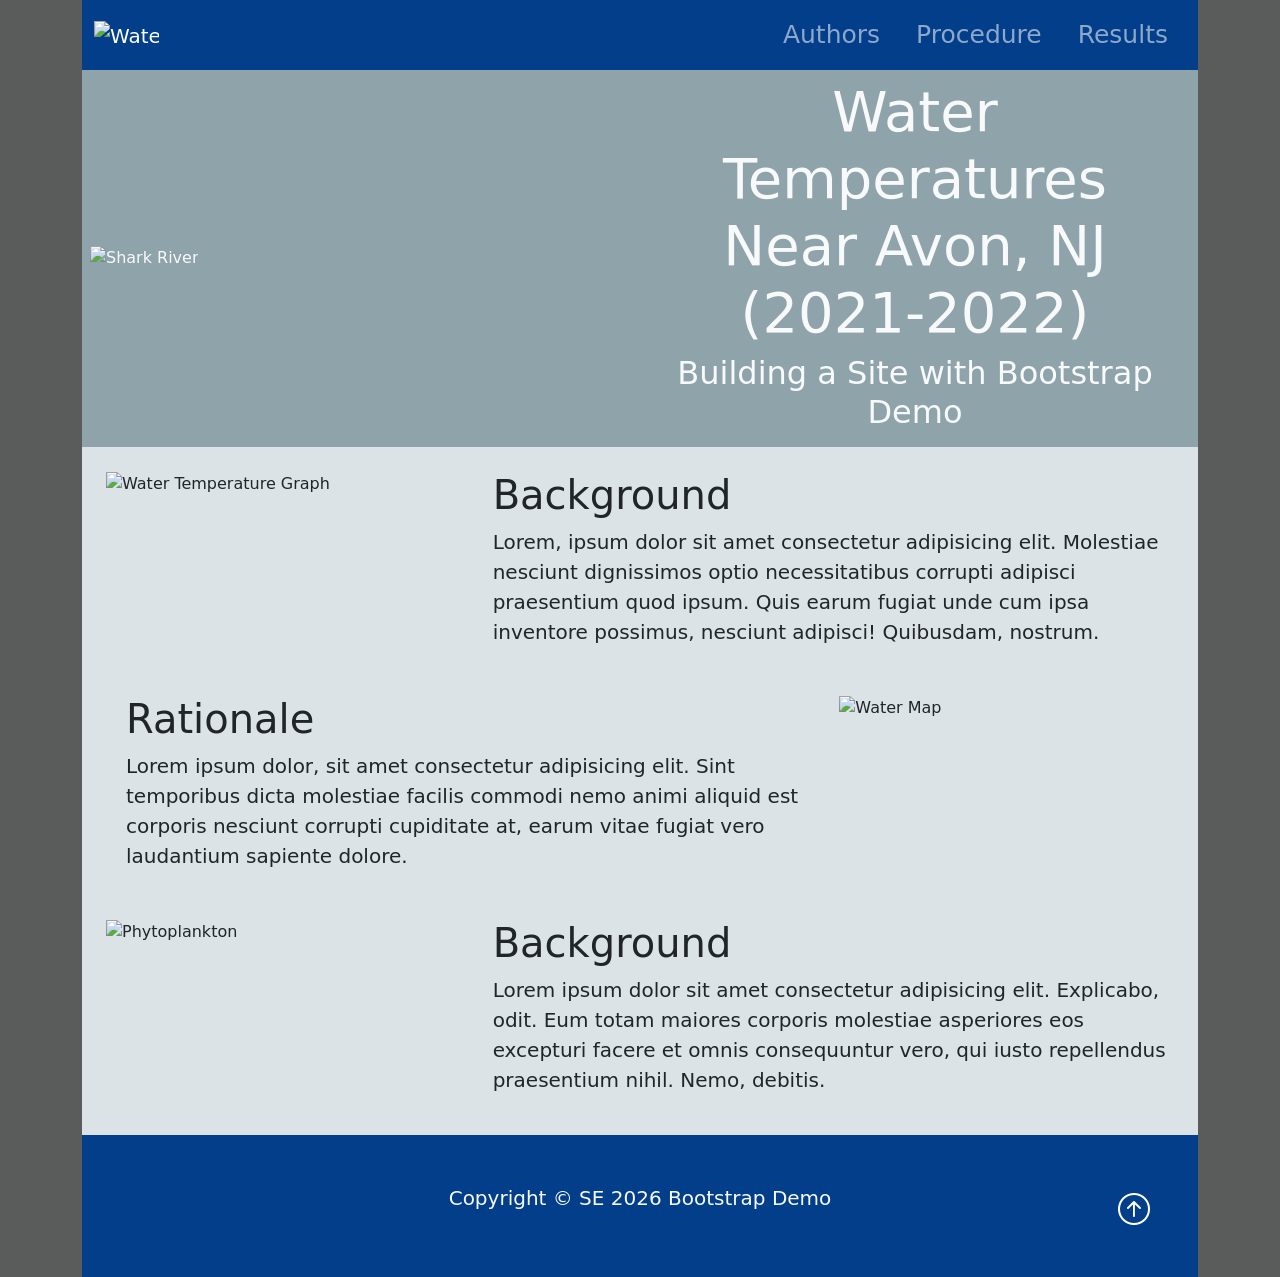
==== index.html @ d0b2c8de "Initial commit - copied index.html, authors.html, procedure.html, and styles.css from template" ====
<!DOCTYPE html>
<html lang="en">

<head>
    <meta charset="UTF-8">
    <meta name="viewport" content="width=device-width, initial-scale=1.0">
    <title>Activity 2.1.5 Class Demo</title>

    <link href="https://cdn.jsdelivr.net/npm/bootstrap@5.3.8/dist/css/bootstrap.min.css" rel="stylesheet"
        integrity="sha384-sRIl4kxILFvY47J16cr9ZwB07vP4J8+LH7qKQnuqkuIAvNWLzeN8tE5YBujZqJLB" crossorigin="anonymous">
    <link rel="stylesheet" href="https://cdn.jsdelivr.net/npm/bootstrap-icons@1.13.1/font/bootstrap-icons.min.css">
    <link rel="stylesheet" href="styles.css">

    <script src="https://cdn.jsdelivr.net/npm/bootstrap@5.3.8/dist/js/bootstrap.bundle.min.js"
        integrity="sha384-FKyoEForCGlyvwx9Hj09JcYn3nv7wiPVlz7YYwJrWVcXK/BmnVDxM+D2scQbITxI"
        crossorigin="anonymous"></script>

</head>

<body class="body">
    <div class="container-lg min-vh-100">
        <header>
            <!-- Navbar -->
            <nav class="navbar navbar-expand-lg nav-background-color" data-bs-theme="dark">
                <div class="container">
                    <a href="#" class="navbar-brand"> <!-- Website Brand -->
                        <img src="img/droplet.png" alt="Water Logo" class="d-inline-block align-text-top w-50">
                    </a>
                    <!-- Hamburger Menu Button -->
                    <button class="navbar-toggler" type="button" data-bs-toggle="collapse" data-bs-target="#navmenu">
                        <span class="navbar-toggler-icon"></span>
                    </button>

                    <!-- Collapsible navbar menu with custom hover underline CSS animation -->
                    <div class="collapse navbar-collapse" id="navmenu"> <!-- Links to hamburger -->
                        <ul class="navbar-nav ms-auto">
                            <li class="nav-itm">
                                <a href="authors.html"
                                    class="nav-link hover-underline-animation nav-menu-item">Authors</a>
                            </li>
                            <li class="nav-itm">
                                <a href="procedure.html"
                                    class="nav-link hover-underline-animation nav-menu-item">Procedure</a>
                            </li>
                            <li class="nav-itm">
                                <a href="results.html"
                                    class="nav-link hover-underline-animation nav-menu-item">Results</a>
                            </li>
                        </ul>
                    </div>
                </div>
            </nav>
        </header>

        <!-- Showcase -->
        <section class="showcase text-light p-2 text-center">
            <div class="container">
                <div class="row">
                    <div class="col-sm-6 p-0 d-flex align-items-center">
                        <img src="img/img-5509.jpg" alt="Shark River" class="img-fluid">
                        <!-- img-fluid won't expand image larger than the container and will scale 
                             appropriately if the browser gets narrower than the image -->
                    </div>
                    <div class="col-sm-6 p-0 d-flex align-items-center">
                        <div class="container">
                            <h1 class="display-4">Water Temperatures Near Avon, NJ (2021-2022)</h1>
                            <!-- display-4 will make the <h1> stand out -->
                            <h2>Building a Site with Bootstrap Demo</h2>
                        </div>
                    </div>
                </div>
            </div>
        </section>

        <section class="overview text-dark p-2 text-left">
            <div class="container">
                <div class="row">
                    <div class="col-sm-4 p-3">
                        <img src="img/19418.jpeg" alt="Water Temperature Graph" class="img-fluid">
                    </div>
                    <div class="col-sm-8 p-3">
                        <h1 class="overview-left-padding">Background</h1>
                        <p class="lead overview-font overview-left-padding">
                            Lorem, ipsum dolor sit amet consectetur adipisicing elit. Molestiae nesciunt
                            dignissimos optio necessitatibus corrupti adipisci praesentium quod ipsum.
                            Quis earum fugiat unde cum ipsa inventore possimus, nesciunt adipisci!
                            Quibusdam, nostrum.
                        </p>
                    </div>
                </div>

                <div class="row">
                    <div class="col-sm-8 p-3">
                        <h1 class="overview-left-padding">Rationale</h1>
                        <p class="lead overview-font overview-left-padding">
                            Lorem ipsum dolor, sit amet consectetur adipisicing elit. Sint temporibus
                            dicta molestiae facilis commodi nemo animi aliquid est corporis nesciunt
                            corrupti cupiditate at, earum vitae fugiat vero laudantium sapiente dolore.
                        </p>
                    </div>
                    <div class="col-sm-4 p-3">
                        <img src="img/watermap.jpg" alt="Water Map" class="img-fluid">
                    </div>
                </div>

                <div class="row">
                    <div class="col-sm-4 p-3">
                        <img src="img/phytoplankton-pnas.jpg" alt="Phytoplankton" class="img-fluid">
                    </div>
                    <div class="col-sm-8 p-3">
                        <h1 class="overview-left-padding">Background</h1>
                        <p class="lead overview-font overview-left-padding">
                            Lorem ipsum dolor sit amet consectetur adipisicing elit. Explicabo, odit. Eum totam maiores
                            corporis molestiae asperiores eos excepturi facere et omnis consequuntur vero, qui iusto
                            repellendus praesentium nihil. Nemo, debitis.
                        </p>
                    </div>
                </div>
            </div>
        </section>

        <!-- Footer -->
        <footer class="p-5 footer text-light text-center position-relative">
            <div class="container">
                <p class="lead">Copyright &copy; SE 2026 Bootstrap Demo</p>
                <a href="#" class="position-absolute bottom-0 end-0 p-5">
                    <i class="bi bi-arrow-up-circle h2 icon-white"></i>
                </a>
            </div>
        </footer>

    </div>
</body>

</html>
---- styles.css ----
/* ----------------- Class CSS ----------------- */

.about{
    width:400px;
    margin: auto;
}

.about-team{
    color:rgb(82, 81, 81)
}

.authors{
    background-color: #dbe3e7;
}

.body{
    background-color: rgb(90, 92, 92);
}

.chartjs-sample{
    background-color: #8fa3ab;
}

.footer{                
    background-color: #023E8A;
}

.icon-white{            /* Arrow icon at bottom of page */
    color: #FFFFFF;
}

.nav-background-color{   /* navbar background color */
    background-color: #023E8A;
}

.nav-menu-item{               /* navbar link text properties */
    font-size:25px;
    margin-left: 10px;
    margin-right: 10px;
}

.overview{
    background-color: #dbe3e7;
}

.overview-left-padding{
    padding-left: 20px;
}

.overview-right-padding{  
    padding-right: 20px;
}

.procedure{
    background-color: #dbe3e7;
    padding: 1px;
}

.showcase{
    background-color: #8fa3ab; /*#0096c7*/
}

/* ----------------- ID CSS ----------------- */

/* -----------------Underline Animation CSS -----------------*/
#chart-wrapper{
    margin: auto;
    padding: 10px; 
    min-height: 400px;
    background-color: whitesmoke !important;
    justify-content: center;
    align-items: center;  
}



.hover-underline-animation {
    display: inline-block;
    position: relative;
    /*color: #0087ca;*/
  }
  
.hover-underline-animation:after {
    content: '';
    position: absolute;
    width: 100%;
    transform: scaleX(0);
    height: 2px;
    bottom: 0;
    left: 0;
    background-color: #eae6e6;
    /*transform-origin: bottom right;*/
    transition: transform 0.35s ease-out;
}
  
.hover-underline-animation:hover:after {
    transform: scaleX(1);
    /*transform-origin: bottom left;*/
}
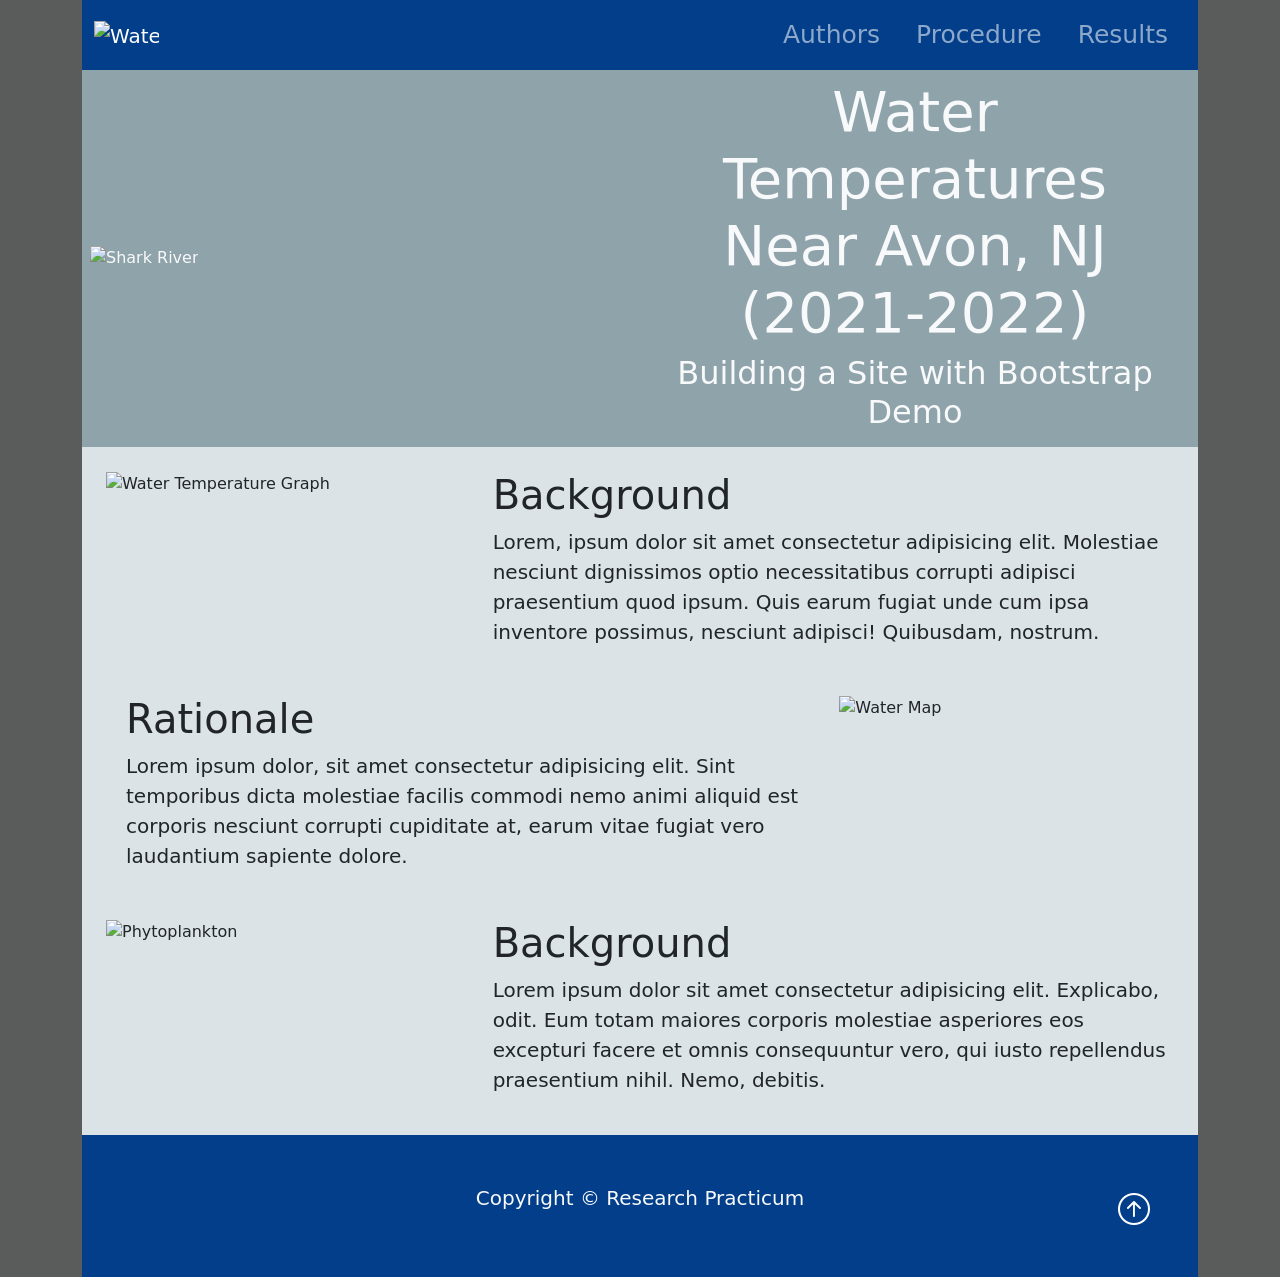
==== commit 6fc8f4a3: "content update - minor changes to content to make it more accurate" ====
--- a/index.html
+++ b/index.html
@@ -4,7 +4,7 @@
 <head>
     <meta charset="UTF-8">
     <meta name="viewport" content="width=device-width, initial-scale=1.0">
-    <title>Activity 2.1.5 Class Demo</title>
+    <title>The Effect of Different Methods of Oscillation on the Sedimentation Rate of Fine Sand in Water</title>
 
     <link href="https://cdn.jsdelivr.net/npm/bootstrap@5.3.8/dist/css/bootstrap.min.css" rel="stylesheet"
         integrity="sha384-sRIl4kxILFvY47J16cr9ZwB07vP4J8+LH7qKQnuqkuIAvNWLzeN8tE5YBujZqJLB" crossorigin="anonymous">
@@ -122,7 +122,7 @@
         <!-- Footer -->
         <footer class="p-5 footer text-light text-center position-relative">
             <div class="container">
-                <p class="lead">Copyright &copy; SE 2026 Bootstrap Demo</p>
+                <p class="lead">Copyright &copy; Research Practicum</p>
                 <a href="#" class="position-absolute bottom-0 end-0 p-5">
                     <i class="bi bi-arrow-up-circle h2 icon-white"></i>
                 </a>
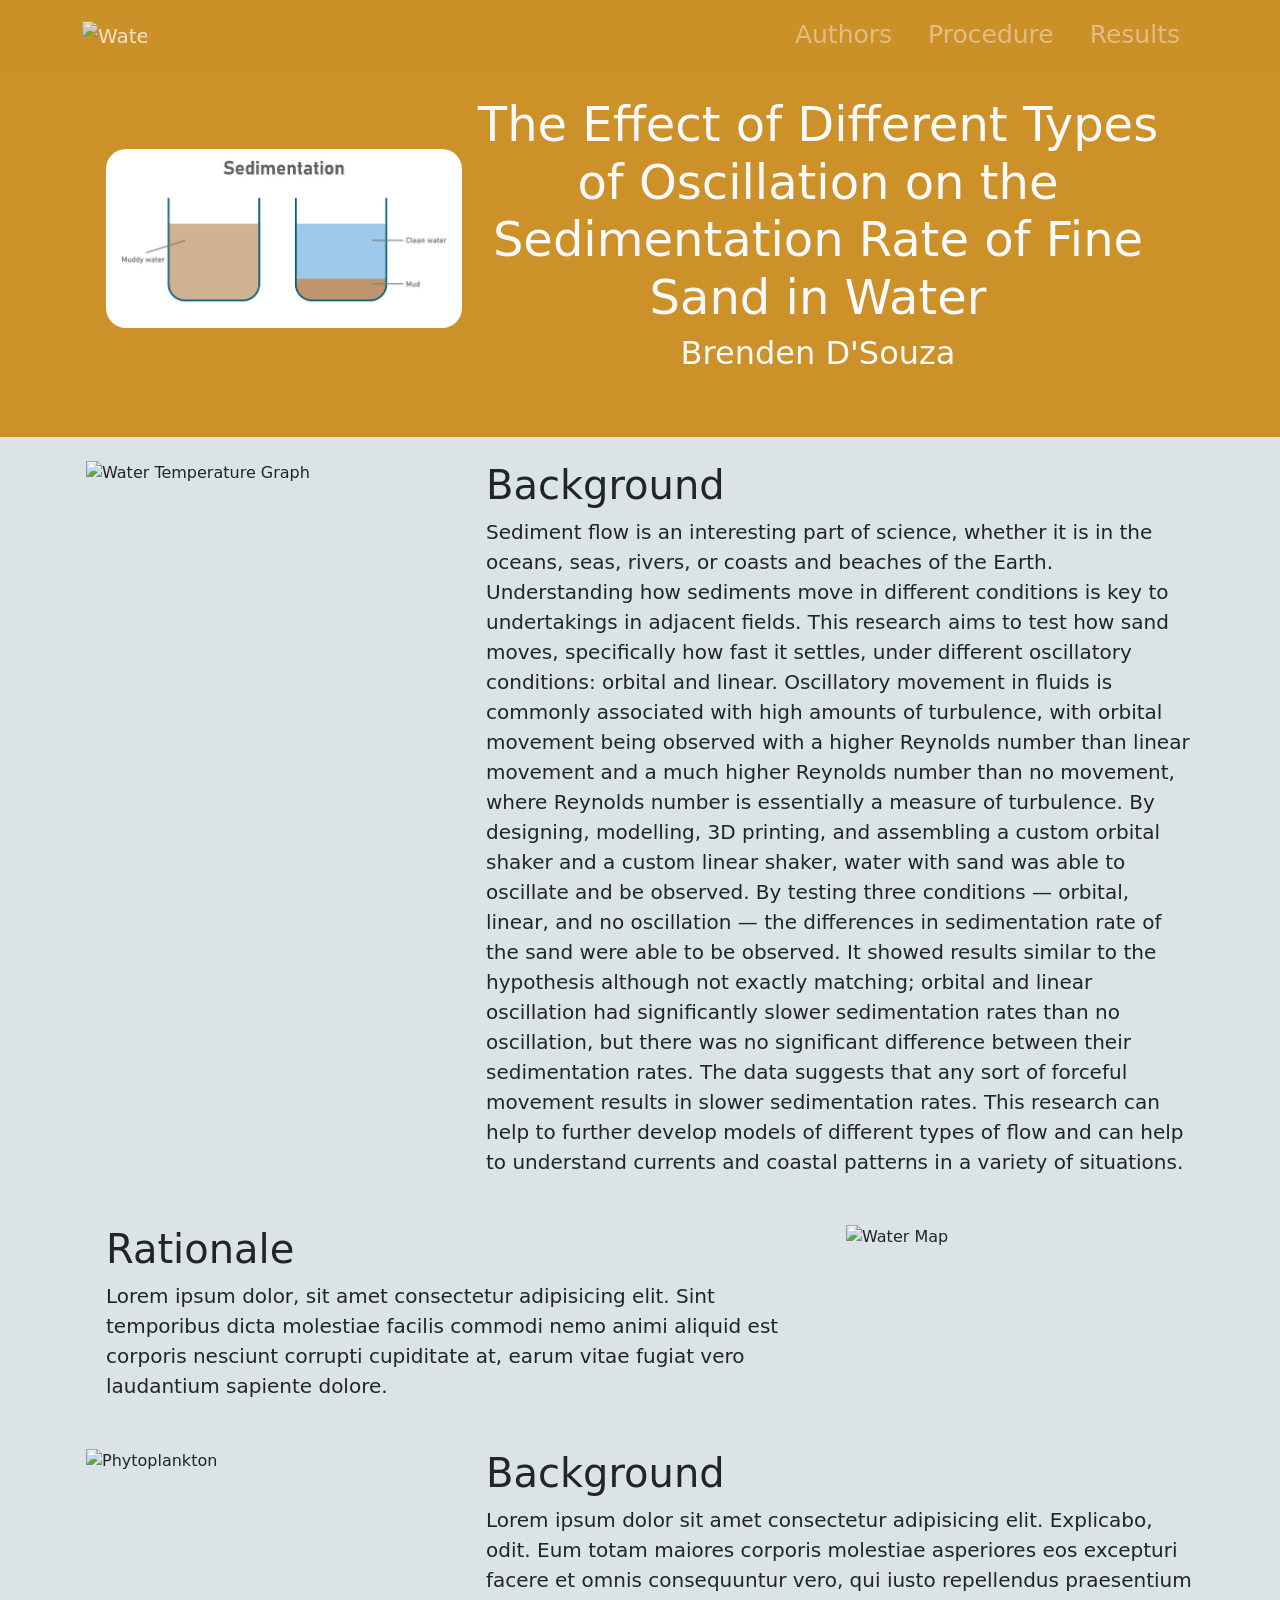
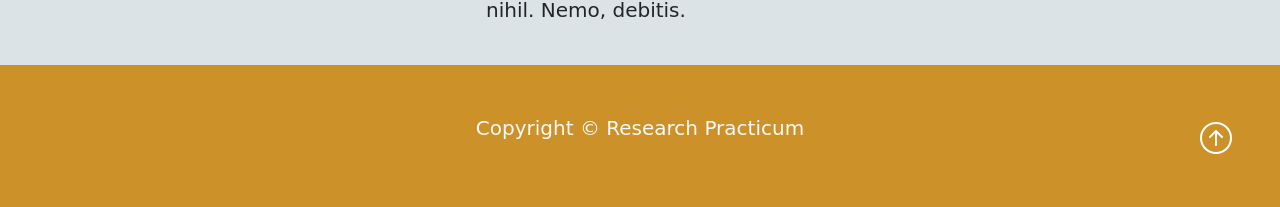
==== commit 76dc2dec: "update -update content + css" ====
--- a/index.html
+++ b/index.html
@@ -18,16 +18,16 @@
 </head>
 
 <body class="body">
-    <div class="container-lg min-vh-100">
+    <div class="min-vh-100">
         <header>
             <!-- Navbar -->
-            <nav class="navbar navbar-expand-lg nav-background-color" data-bs-theme="dark">
+            <nav class="navbar navbar-expand-lg nav-background-color fixed-top opacity-75" data-bs-theme="dark">
                 <div class="container">
-                    <a href="#" class="navbar-brand"> <!-- Website Brand -->
+                    <a href="#" class="navbar-brand opacity-100"> <!-- Website Brand -->
                         <img src="img/droplet.png" alt="Water Logo" class="d-inline-block align-text-top w-50">
                     </a>
                     <!-- Hamburger Menu Button -->
-                    <button class="navbar-toggler" type="button" data-bs-toggle="collapse" data-bs-target="#navmenu">
+                    <button class="navbar-toggler opacity-100" type="button" data-bs-toggle="collapse" data-bs-target="#navmenu">
                         <span class="navbar-toggler-icon"></span>
                     </button>
 
@@ -53,19 +53,20 @@
         </header>
 
         <!-- Showcase -->
-        <section class="showcase text-light p-2 text-center">
-            <div class="container">
+        <section class="showcase text-light p-2 text-center pt-5">
+            <div class="container p-5">
                 <div class="row">
-                    <div class="col-sm-6 p-0 d-flex align-items-center">
-                        <img src="img/img-5509.jpg" alt="Shark River" class="img-fluid">
+                    <div class="col-sm-4 p-0 d-flex align-items-center">
+                        <img src="img/image.png" alt="Sedimentation" class="img-fluid fadeIn border-radius">
                         <!-- img-fluid won't expand image larger than the container and will scale 
                              appropriately if the browser gets narrower than the image -->
                     </div>
-                    <div class="col-sm-6 p-0 d-flex align-items-center">
-                        <div class="container">
-                            <h1 class="display-4">Water Temperatures Near Avon, NJ (2021-2022)</h1>
-                            <!-- display-4 will make the <h1> stand out -->
-                            <h2>Building a Site with Bootstrap Demo</h2>
+                    <div class="col-sm-8 p-0 d-flex align-items-center">
+                        <div class="container slideFromRight">
+                            <h1 class="display-5">The Effect of Different Types of Oscillation on the Sedimentation Rate
+                                of Fine Sand in Water</h1>
+
+                            <h2>Brenden D'Souza</h2>
                         </div>
                     </div>
                 </div>
@@ -74,22 +75,35 @@
 
         <section class="overview text-dark p-2 text-left">
             <div class="container">
-                <div class="row">
+                <div class="row slideFromRight">
                     <div class="col-sm-4 p-3">
                         <img src="img/19418.jpeg" alt="Water Temperature Graph" class="img-fluid">
                     </div>
                     <div class="col-sm-8 p-3">
                         <h1 class="overview-left-padding">Background</h1>
                         <p class="lead overview-font overview-left-padding">
-                            Lorem, ipsum dolor sit amet consectetur adipisicing elit. Molestiae nesciunt
-                            dignissimos optio necessitatibus corrupti adipisci praesentium quod ipsum.
-                            Quis earum fugiat unde cum ipsa inventore possimus, nesciunt adipisci!
-                            Quibusdam, nostrum.
+                            Sediment flow is an interesting part of science, whether it is in the oceans, seas, rivers,
+                            or coasts and beaches of the Earth. Understanding how sediments move in different conditions
+                            is key to undertakings in adjacent fields. This research aims to test how sand moves,
+                            specifically how fast it settles, under different oscillatory conditions: orbital and
+                            linear. Oscillatory movement in fluids is commonly associated with high amounts of
+                            turbulence, with orbital movement being observed with a higher Reynolds number than linear
+                            movement and a much higher Reynolds number than no movement, where Reynolds number is
+                            essentially a measure of turbulence. By designing, modelling, 3D printing, and assembling a
+                            custom orbital shaker and a custom linear shaker, water with sand was able to oscillate and
+                            be observed. By testing three conditions — orbital, linear, and no oscillation — the
+                            differences in sedimentation rate of the sand were able to be observed. It showed results
+                            similar to the hypothesis although not exactly matching; orbital and linear oscillation had
+                            significantly slower sedimentation rates than no oscillation, but there was no significant
+                            difference between their sedimentation rates. The data suggests that any sort of forceful
+                            movement results in slower sedimentation rates. This research can help to further develop
+                            models of different types of flow and can help to understand currents and coastal patterns
+                            in a variety of situations.
                         </p>
                     </div>
                 </div>
 
-                <div class="row">
+                <div class="row slideFromLeft">
                     <div class="col-sm-8 p-3">
                         <h1 class="overview-left-padding">Rationale</h1>
                         <p class="lead overview-font overview-left-padding">
@@ -103,7 +117,7 @@
                     </div>
                 </div>
 
-                <div class="row">
+                <div class="row slideFromRight">
                     <div class="col-sm-4 p-3">
                         <img src="img/phytoplankton-pnas.jpg" alt="Phytoplankton" class="img-fluid">
                     </div>
--- a/styles.css
+++ b/styles.css
@@ -1,5 +1,8 @@
 /* ----------------- Class CSS ----------------- */
-
+:root {
+    --main-theme-color: #CC9129;
+    --secondary-theme-color: #986C1E;
+}
 .about{
     width:400px;
     margin: auto;
@@ -14,7 +17,7 @@
 }
 
 .body{
-    background-color: rgb(90, 92, 92);
+    background-color: #FFFFFF;
 }
 
 .chartjs-sample{
@@ -22,7 +25,7 @@
 }
 
 .footer{                
-    background-color: #023E8A;
+    background-color: var(--main-theme-color);
 }
 
 .icon-white{            /* Arrow icon at bottom of page */
@@ -30,7 +33,7 @@
 }
 
 .nav-background-color{   /* navbar background color */
-    background-color: #023E8A;
+    background-color: var(--main-theme-color);
 }
 
 .nav-menu-item{               /* navbar link text properties */
@@ -57,7 +60,7 @@
 }
 
 .showcase{
-    background-color: #8fa3ab; /*#0096c7*/
+    background-color: var(--main-theme-color); /*#0096c7*/
 }
 
 /* ----------------- ID CSS ----------------- */
@@ -80,7 +83,7 @@
     /*color: #0087ca;*/
   }
   
-.hover-underline-animation:after {
+.hover-underline-animation::after {
     content: '';
     position: absolute;
     width: 100%;
@@ -88,12 +91,59 @@
     height: 2px;
     bottom: 0;
     left: 0;
-    background-color: #eae6e6;
+    background-color: palegoldenrod;
     /*transform-origin: bottom right;*/
     transition: transform 0.35s ease-out;
 }
   
-.hover-underline-animation:hover:after {
+.hover-underline-animation:hover::after {
     transform: scaleX(1);
     /*transform-origin: bottom left;*/
-}+}
+
+.slideFromLeft {
+    animation: slideFromLeft 3s;
+}
+
+.slideFromRight {
+    animation: slideFromRight 3s;
+}
+
+.fadeIn {
+    animation: fadeIn 3s;
+}
+
+.border-radius {
+    border-radius: 20px;
+}
+
+@keyframes slideFromLeft {
+    from {
+        transform: translateX(-100%);
+        opacity: 0;
+    }
+    to {
+        transform: translateX(0%);
+        opacity: 1;
+    }
+}
+
+@keyframes slideFromRight {
+    from {
+        transform: translateX(100%);
+        opacity: 0;
+    }
+    to {
+        transform: translateX(0%);
+        opacity: 1;
+    }
+}
+
+@keyframes fadeIn {
+    from {
+        opacity: 0;
+    }
+    to {
+        opacity: 1;
+    }
+}
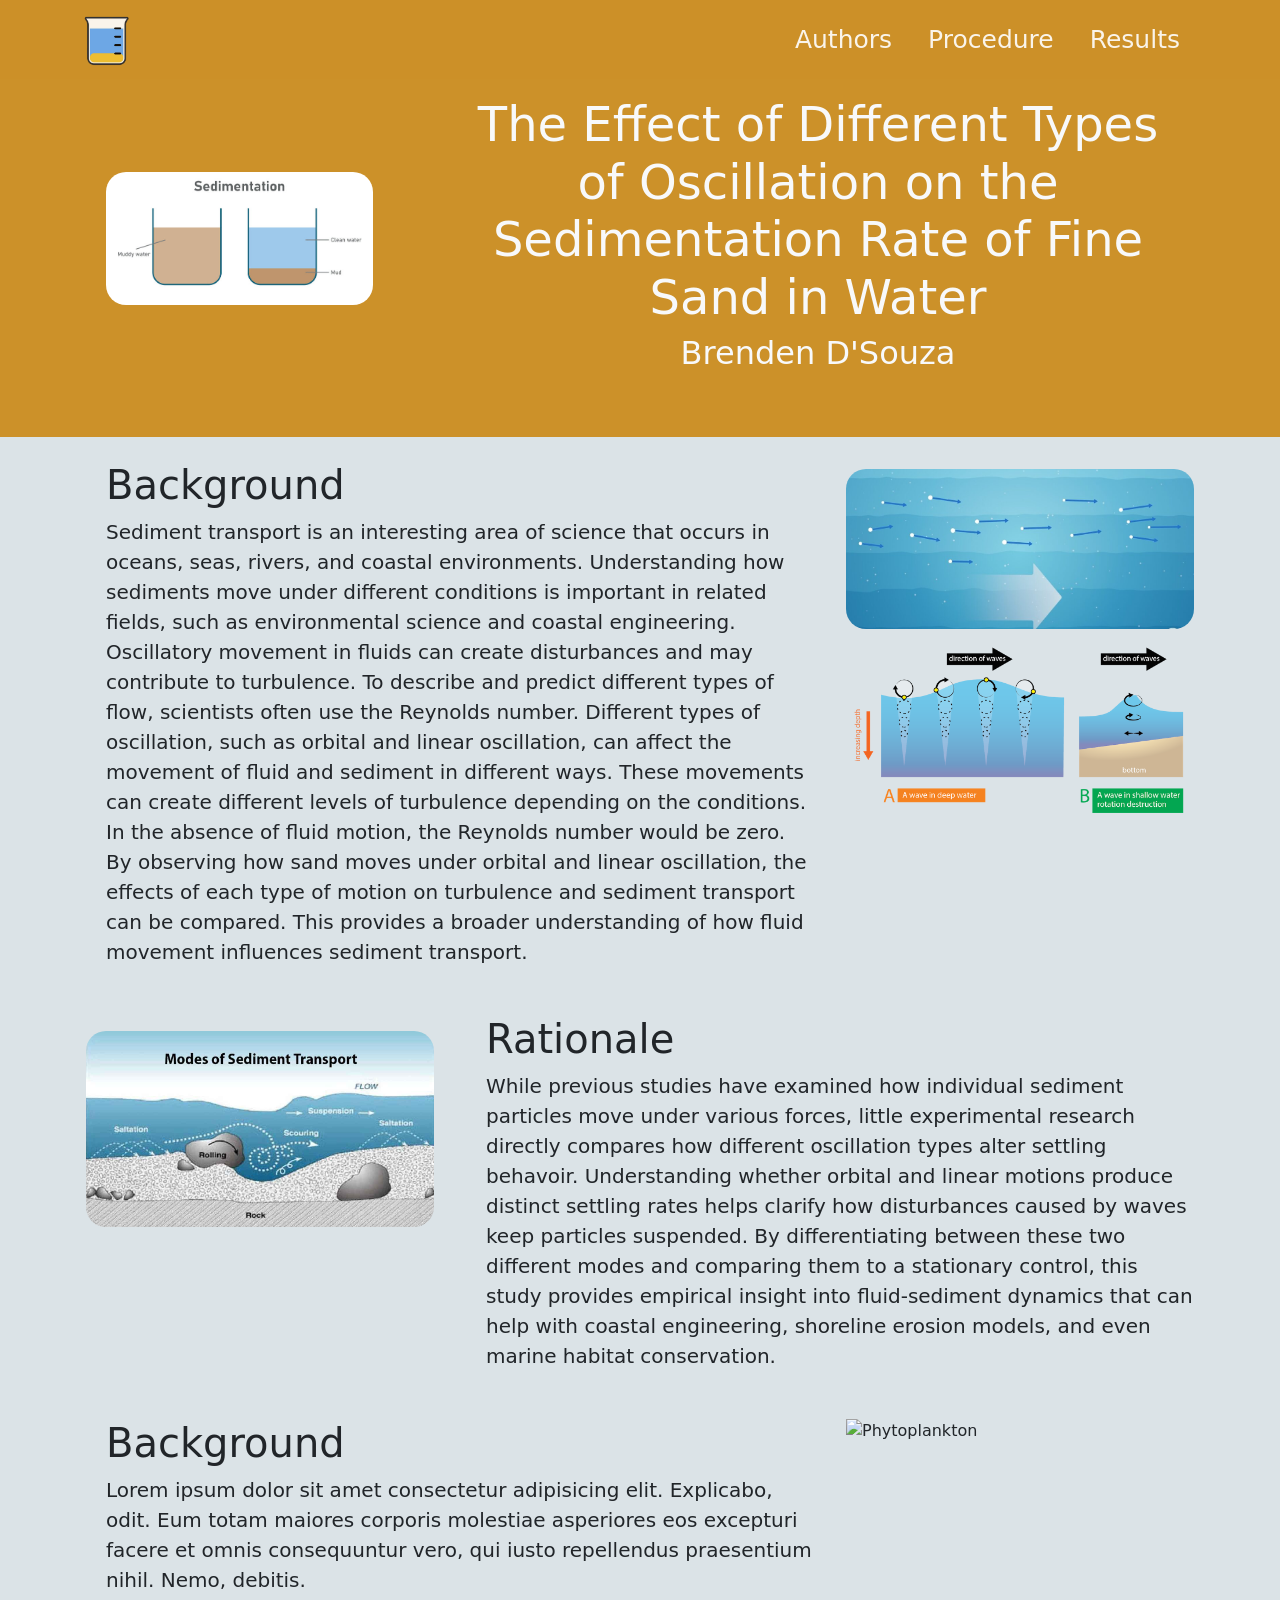
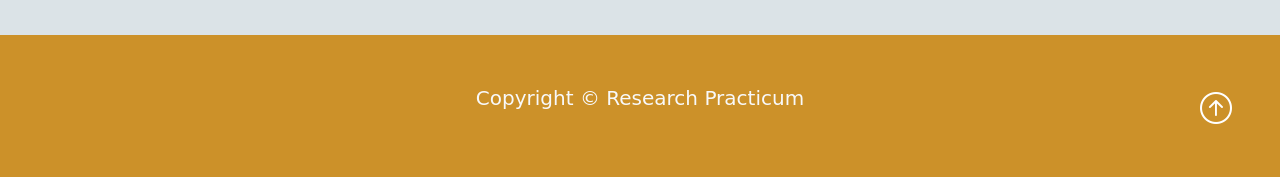
==== commit 69fbf13f: "update - citations.txt - content update - transitions/animations update - further css updates" ====
--- a/index.html
+++ b/index.html
@@ -10,39 +10,39 @@
         integrity="sha384-sRIl4kxILFvY47J16cr9ZwB07vP4J8+LH7qKQnuqkuIAvNWLzeN8tE5YBujZqJLB" crossorigin="anonymous">
     <link rel="stylesheet" href="https://cdn.jsdelivr.net/npm/bootstrap-icons@1.13.1/font/bootstrap-icons.min.css">
     <link rel="stylesheet" href="styles.css">
+    <link rel="icon" href="img/logo.png">
 
     <script src="https://cdn.jsdelivr.net/npm/bootstrap@5.3.8/dist/js/bootstrap.bundle.min.js"
         integrity="sha384-FKyoEForCGlyvwx9Hj09JcYn3nv7wiPVlz7YYwJrWVcXK/BmnVDxM+D2scQbITxI"
         crossorigin="anonymous"></script>
-
 </head>
 
 <body class="body">
     <div class="min-vh-100">
         <header>
             <!-- Navbar -->
-            <nav class="navbar navbar-expand-lg nav-background-color fixed-top opacity-75" data-bs-theme="dark">
+            <nav class="navbar navbar-expand-lg nav-background-color fixed-top opacity-90" data-bs-theme="dark">
                 <div class="container">
-                    <a href="#" class="navbar-brand opacity-100"> <!-- Website Brand -->
-                        <img src="img/droplet.png" alt="Water Logo" class="d-inline-block align-text-top w-50">
+                    <a href="#" class="navbar-brand opacity-100">
+                        <img src="img/logo.png" alt="Water Logo" class="d-inline-block align-text-top" width="50"
+                            height="50">
                     </a>
-                    <!-- Hamburger Menu Button -->
-                    <button class="navbar-toggler opacity-100" type="button" data-bs-toggle="collapse" data-bs-target="#navmenu">
+                    <button class="navbar-toggler opacity-100" type="button" data-bs-toggle="collapse"
+                        data-bs-target="#navmenu">
                         <span class="navbar-toggler-icon"></span>
                     </button>
 
-                    <!-- Collapsible navbar menu with custom hover underline CSS animation -->
-                    <div class="collapse navbar-collapse" id="navmenu"> <!-- Links to hamburger -->
+                    <div class="collapse navbar-collapse" id="navmenu">
                         <ul class="navbar-nav ms-auto">
-                            <li class="nav-itm">
+                            <li class="nav-item">
                                 <a href="authors.html"
                                     class="nav-link hover-underline-animation nav-menu-item">Authors</a>
                             </li>
-                            <li class="nav-itm">
+                            <li class="nav-item">
                                 <a href="procedure.html"
                                     class="nav-link hover-underline-animation nav-menu-item">Procedure</a>
                             </li>
-                            <li class="nav-itm">
+                            <li class="nav-item">
                                 <a href="results.html"
                                     class="nav-link hover-underline-animation nav-menu-item">Results</a>
                             </li>
@@ -56,16 +56,13 @@
         <section class="showcase text-light p-2 text-center pt-5">
             <div class="container p-5">
                 <div class="row">
-                    <div class="col-sm-4 p-0 d-flex align-items-center">
-                        <img src="img/image.png" alt="Sedimentation" class="img-fluid fadeIn border-radius">
-                        <!-- img-fluid won't expand image larger than the container and will scale 
-                             appropriately if the browser gets narrower than the image -->
+                    <div class="col-sm-3 p-0 d-flex align-items-center">
+                        <img src="img/sedimentation.png" alt="Sedimentation" class="img-fluid fadeIn border-radius">
                     </div>
-                    <div class="col-sm-8 p-0 d-flex align-items-center">
+                    <div class="col-sm-8 offset-sm-1 p-0 d-flex align-items-center">
                         <div class="container slideFromRight">
                             <h1 class="display-5">The Effect of Different Types of Oscillation on the Sedimentation Rate
                                 of Fine Sand in Water</h1>
-
                             <h2>Brenden D'Souza</h2>
                         </div>
                     </div>
@@ -73,61 +70,77 @@
             </div>
         </section>
 
+        <!-- Overview Section -->
         <section class="overview text-dark p-2 text-left">
             <div class="container">
-                <div class="row slideFromRight">
+                <div class="row">
+                    <div class="col-sm-8 p-3">
+                        <div class="slideFromLeft">
+                            <h1 class="overview-left-padding">Background</h1>
+                            <p class="lead overview-font overview-left-padding">
+                                Sediment transport is an interesting area of science that occurs in oceans, seas,
+                                rivers,
+                                and coastal environments. Understanding how sediments move under different conditions is
+                                important in related fields, such as environmental science and coastal engineering.
+                                Oscillatory movement in fluids can create disturbances and may contribute to turbulence.
+                                To
+                                describe and predict different types of flow, scientists often use the Reynolds number.
+
+                                Different types of oscillation, such as orbital and linear oscillation, can affect the
+                                movement of fluid and sediment in different ways. These movements can create different
+                                levels of turbulence depending on the conditions. In the absence of fluid motion, the
+                                Reynolds number would be zero. By observing how sand moves under orbital and linear
+                                oscillation, the effects of each type of motion on turbulence and sediment transport can
+                                be
+                                compared. This provides a broader understanding of how fluid movement influences
+                                sediment
+                                transport.
+                            </p>
+                        </div>
+                    </div>
                     <div class="col-sm-4 p-3">
-                        <img src="img/19418.jpeg" alt="Water Temperature Graph" class="img-fluid">
-                    </div>
-                    <div class="col-sm-8 p-3">
-                        <h1 class="overview-left-padding">Background</h1>
-                        <p class="lead overview-font overview-left-padding">
-                            Sediment flow is an interesting part of science, whether it is in the oceans, seas, rivers,
-                            or coasts and beaches of the Earth. Understanding how sediments move in different conditions
-                            is key to undertakings in adjacent fields. This research aims to test how sand moves,
-                            specifically how fast it settles, under different oscillatory conditions: orbital and
-                            linear. Oscillatory movement in fluids is commonly associated with high amounts of
-                            turbulence, with orbital movement being observed with a higher Reynolds number than linear
-                            movement and a much higher Reynolds number than no movement, where Reynolds number is
-                            essentially a measure of turbulence. By designing, modelling, 3D printing, and assembling a
-                            custom orbital shaker and a custom linear shaker, water with sand was able to oscillate and
-                            be observed. By testing three conditions — orbital, linear, and no oscillation — the
-                            differences in sedimentation rate of the sand were able to be observed. It showed results
-                            similar to the hypothesis although not exactly matching; orbital and linear oscillation had
-                            significantly slower sedimentation rates than no oscillation, but there was no significant
-                            difference between their sedimentation rates. The data suggests that any sort of forceful
-                            movement results in slower sedimentation rates. This research can help to further develop
-                            models of different types of flow and can help to understand currents and coastal patterns
-                            in a variety of situations.
-                        </p>
+                        <img src="img/fluid-flow.png" alt="Sediment transport in fluid flow"
+                            class="img-fluid border-radius fadeIn mb-3 mt-2">
+                        <img src="img/particle-motion.png" alt="Orbital and linear particle motion in waves"
+                            class="img-fluid fadeIn">
                     </div>
                 </div>
 
-                <div class="row slideFromLeft">
+                <div class="row">
+                    <div class="col-sm-4 p-3 mt-3">
+                        <img src="img/modes-sediment-transport.png" alt="Modes of Sediment Transport"
+                            class="img-fluid border-radius fadeIn">
+                    </div>
                     <div class="col-sm-8 p-3">
-                        <h1 class="overview-left-padding">Rationale</h1>
-                        <p class="lead overview-font overview-left-padding">
-                            Lorem ipsum dolor, sit amet consectetur adipisicing elit. Sint temporibus
-                            dicta molestiae facilis commodi nemo animi aliquid est corporis nesciunt
-                            corrupti cupiditate at, earum vitae fugiat vero laudantium sapiente dolore.
-                        </p>
-                    </div>
-                    <div class="col-sm-4 p-3">
-                        <img src="img/watermap.jpg" alt="Water Map" class="img-fluid">
+                        <div class="slideFromRight">
+                            <h1 class="overview-left-padding">Rationale</h1>
+                            <p class="lead overview-font overview-left-padding">
+                                While previous studies have examined how individual sediment particles move under
+                                various forces, little experimental research directly compares how different oscillation
+                                types alter settling behavoir. Understanding whether orbital and linear motions produce
+                                distinct settling rates helps clarify how disturbances caused by waves keep particles
+                                suspended. By differentiating between these two different modes and comparing them to a
+                                stationary control, this study provides empirical insight into fluid-sediment dynamics
+                                that can help with coastal engineering, shoreline erosion models, and even marine habitat conservation.
+                            </p>
+                        </div>
                     </div>
                 </div>
 
-                <div class="row slideFromRight">
+                <div class="row">
+                    <div class="col-sm-8 p-3">
+                        <div class="slideFromLeft">
+                            <h1 class="overview-left-padding">Background</h1>
+                            <p class="lead overview-font overview-left-padding">
+                                Lorem ipsum dolor sit amet consectetur adipisicing elit. Explicabo, odit. Eum totam
+                                maiores
+                                corporis molestiae asperiores eos excepturi facere et omnis consequuntur vero, qui iusto
+                                repellendus praesentium nihil. Nemo, debitis.
+                            </p>
+                        </div>
+                    </div>
                     <div class="col-sm-4 p-3">
-                        <img src="img/phytoplankton-pnas.jpg" alt="Phytoplankton" class="img-fluid">
-                    </div>
-                    <div class="col-sm-8 p-3">
-                        <h1 class="overview-left-padding">Background</h1>
-                        <p class="lead overview-font overview-left-padding">
-                            Lorem ipsum dolor sit amet consectetur adipisicing elit. Explicabo, odit. Eum totam maiores
-                            corporis molestiae asperiores eos excepturi facere et omnis consequuntur vero, qui iusto
-                            repellendus praesentium nihil. Nemo, debitis.
-                        </p>
+                        <img src="img/phytoplankton-pnas.jpg" alt="Phytoplankton" class="img-fluid fadeIn">
                     </div>
                 </div>
             </div>
@@ -142,7 +155,6 @@
                 </a>
             </div>
         </footer>
-
     </div>
 </body>
 
--- a/styles.css
+++ b/styles.css
@@ -2,6 +2,7 @@
 :root {
     --main-theme-color: #CC9129;
     --secondary-theme-color: #986C1E;
+    overflow-x: hidden;
 }
 .about{
     width:400px;
@@ -40,6 +41,17 @@
     font-size:25px;
     margin-left: 10px;
     margin-right: 10px;
+}
+
+.nav-link {
+    color: white;
+}
+.nav-link:hover {
+    color: var(--secondary-theme-color);
+}
+
+.opacity-90{
+    opacity: 0.9;
 }
 
 .overview{
@@ -91,13 +103,14 @@
     height: 2px;
     bottom: 0;
     left: 0;
-    background-color: palegoldenrod;
+    background-color: white;
     /*transform-origin: bottom right;*/
-    transition: transform 0.35s ease-out;
+    transition: transform 0.35s ease-out, background-color 0.35s ease-out 0.1s;
 }
   
 .hover-underline-animation:hover::after {
     transform: scaleX(1);
+    background-color: var(--secondary-theme-color);
     /*transform-origin: bottom left;*/
 }
 
@@ -110,11 +123,21 @@
 }
 
 .fadeIn {
-    animation: fadeIn 3s;
+    animation: fadeIn 3s ease-in-out 0.5s;
+    animation-fill-mode: backwards;
 }
 
 .border-radius {
     border-radius: 20px;
+}
+
+.about {
+    transform: scale(1);
+    transition: transform 0.35s;
+}
+
+.about:hover {
+    transform: scale(1.1);
 }
 
 @keyframes slideFromLeft {
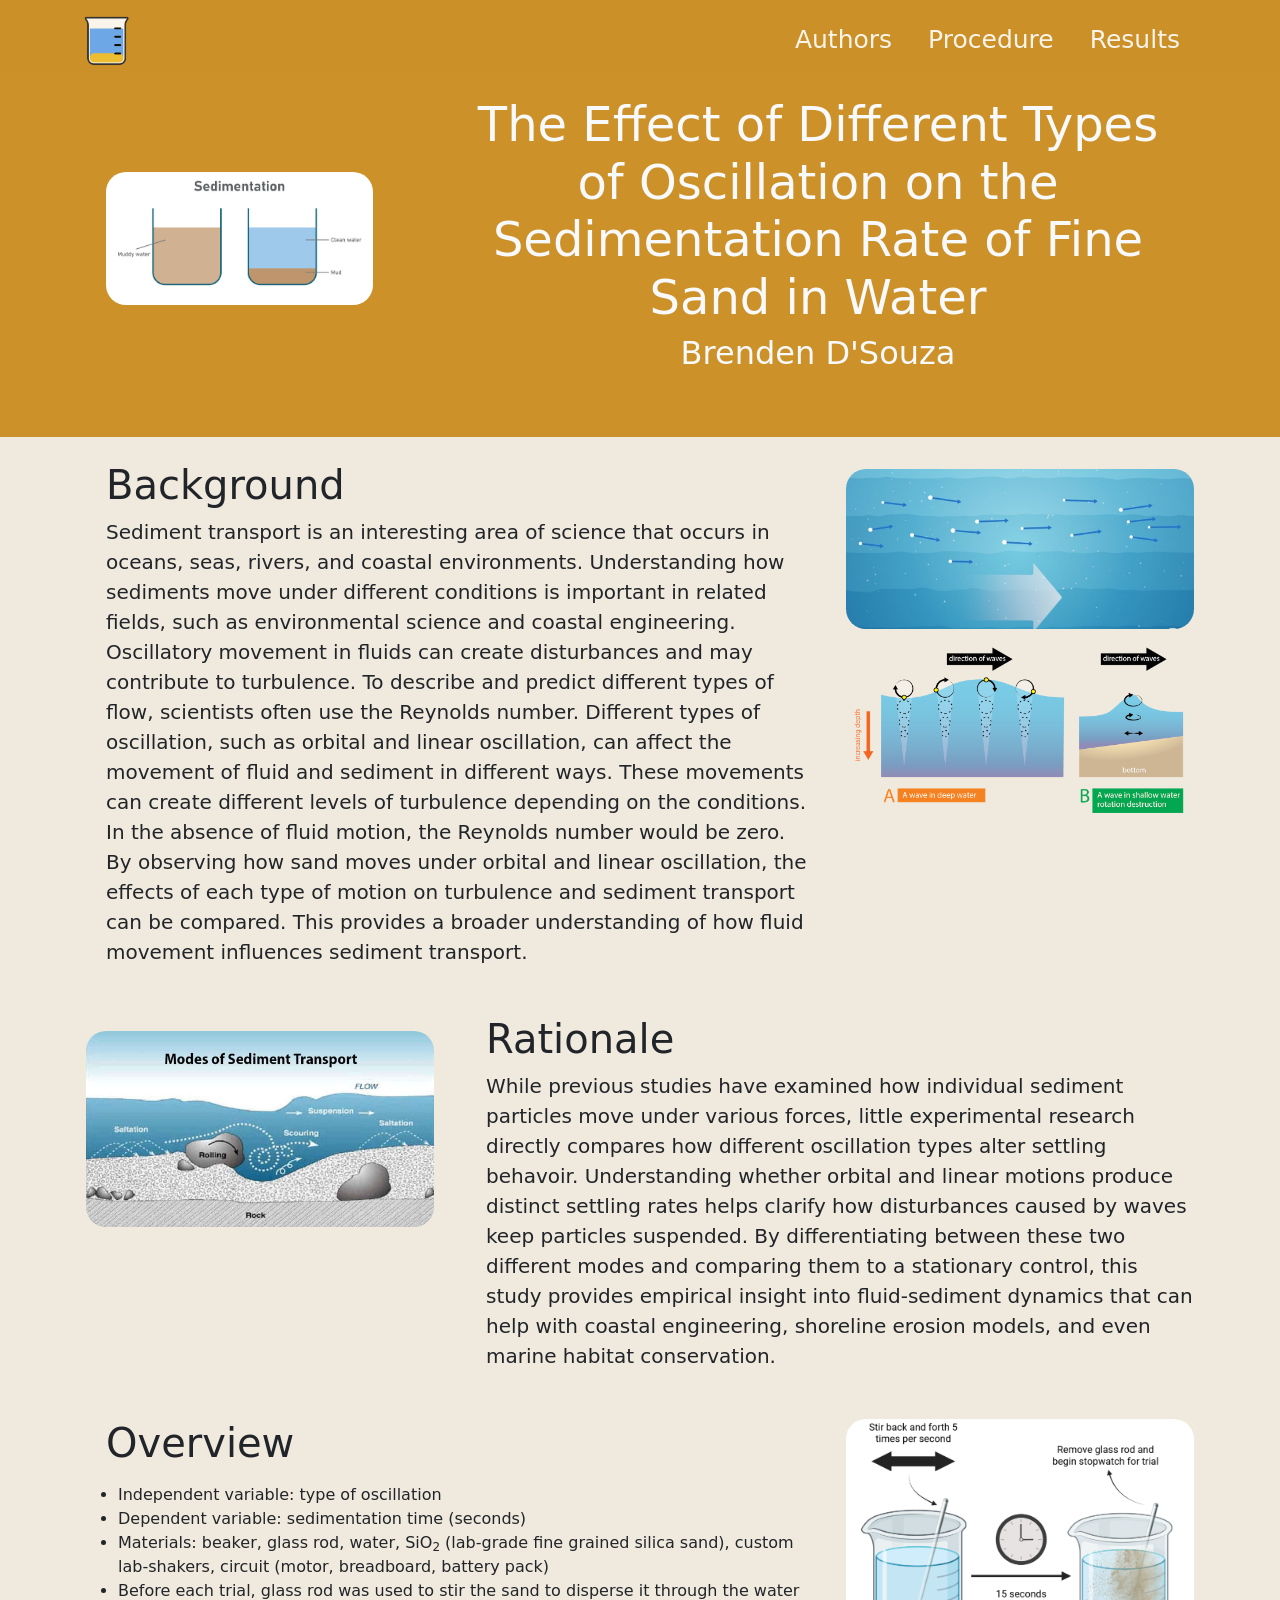
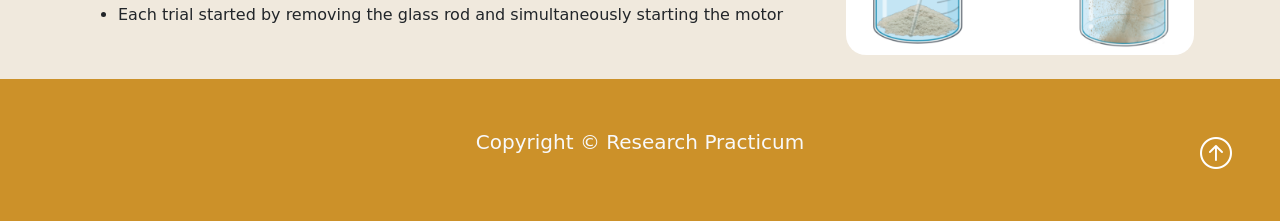
==== commit c30b8868: "near-final update - finished majority of content - added extra styles and images - only need to chan" ====
--- a/index.html
+++ b/index.html
@@ -130,17 +130,20 @@
                 <div class="row">
                     <div class="col-sm-8 p-3">
                         <div class="slideFromLeft">
-                            <h1 class="overview-left-padding">Background</h1>
+                            <h1 class="overview-left-padding">Overview</h1>
                             <p class="lead overview-font overview-left-padding">
-                                Lorem ipsum dolor sit amet consectetur adipisicing elit. Explicabo, odit. Eum totam
-                                maiores
-                                corporis molestiae asperiores eos excepturi facere et omnis consequuntur vero, qui iusto
-                                repellendus praesentium nihil. Nemo, debitis.
+                                <ul>
+                                    <li>Independent variable: type of oscillation</li>
+                                    <li>Dependent variable: sedimentation time (seconds)</li>
+                                    <li>Materials: beaker, glass rod, water, SiO<sub>2</sub> (lab-grade fine grained silica sand), custom lab-shakers, circuit (motor, breadboard, battery pack)</li>
+                                    <li>Before each trial, glass rod was used to stir the sand to disperse it through the water</li>
+                                    <li>Each trial started by removing the glass rod and simultaneously starting the motor</li>
+                                </ul>
                             </p>
                         </div>
                     </div>
                     <div class="col-sm-4 p-3">
-                        <img src="img/phytoplankton-pnas.jpg" alt="Phytoplankton" class="img-fluid fadeIn">
+                        <img src="img/stir-diagram.png" alt="Diagram of pre-trial stirring" class="img-fluid border-radius fadeIn">
                     </div>
                 </div>
             </div>
--- a/styles.css
+++ b/styles.css
@@ -1,7 +1,9 @@
 /* ----------------- Class CSS ----------------- */
 :root {
     --main-theme-color: #CC9129;
-    --secondary-theme-color: #986C1E;
+    --secondary-theme-color: #a87216;
+    --background-theme-color: #f0e9dd;
+    --table-theme-color: #d6b478;
     overflow-x: hidden;
 }
 .about{
@@ -14,7 +16,7 @@
 }
 
 .authors{
-    background-color: #dbe3e7;
+    background-color: var(--background-theme-color);
 }
 
 .body{
@@ -55,7 +57,7 @@
 }
 
 .overview{
-    background-color: #dbe3e7;
+    background-color: var(--background-theme-color);
 }
 
 .overview-left-padding{
@@ -67,7 +69,7 @@
 }
 
 .procedure{
-    background-color: #dbe3e7;
+    background-color: var(--background-theme-color);
     padding: 1px;
 }
 
@@ -127,6 +129,11 @@
     animation-fill-mode: backwards;
 }
 
+.fadeInFast {
+    animation: fadeIn 1s ease-in-out 0.1s;
+    animation-fill-mode: backwards;
+}
+
 .border-radius {
     border-radius: 20px;
 }
@@ -138,6 +145,27 @@
 
 .about:hover {
     transform: scale(1.1);
+}
+
+table.procedure img {
+    height: 200px;
+    width: 200px;
+}
+
+table.procedure {
+    border-color: black;
+}
+
+table.procedure th[scope="col"] {
+    background-color: var(--secondary-theme-color);
+}
+
+table.procedure th[scope="row"] {
+    background-color: #cea051;
+}
+
+table.procedure td {
+    background-color: var(--table-theme-color);
 }
 
 @keyframes slideFromLeft {
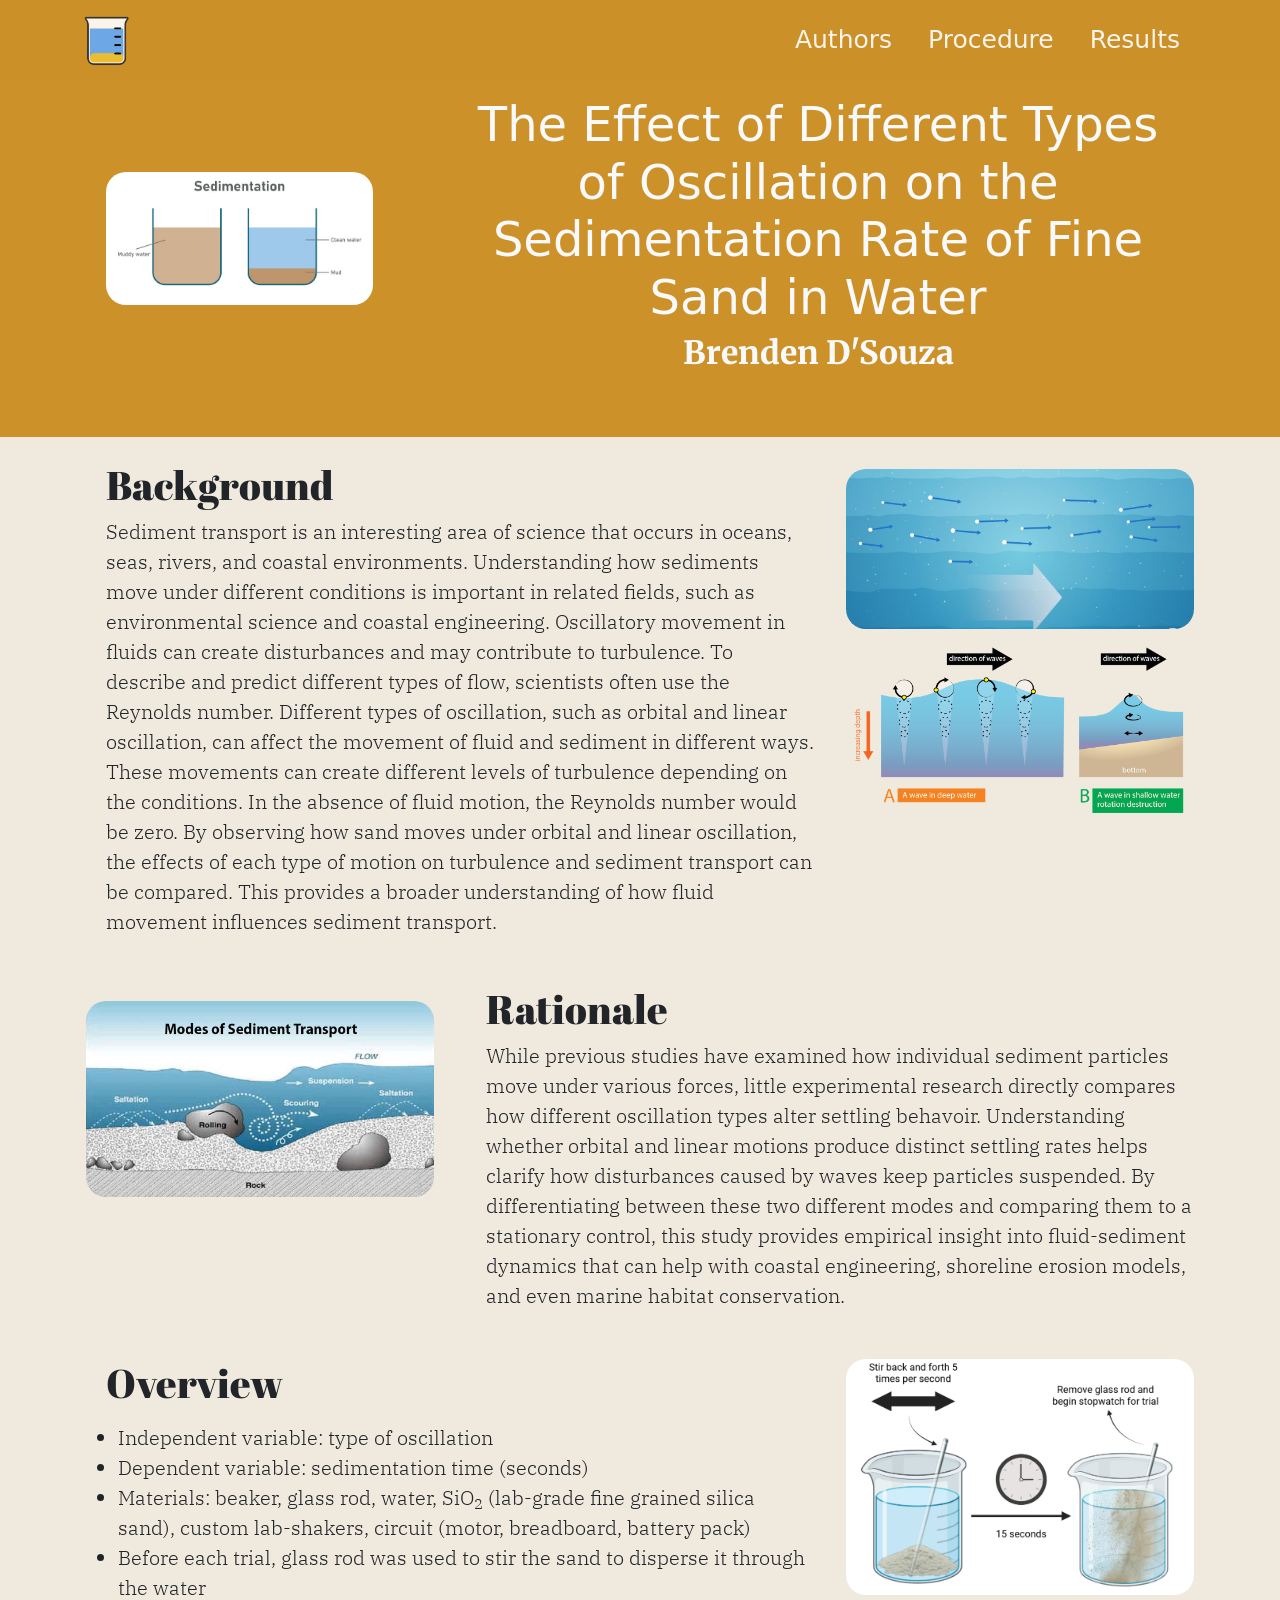
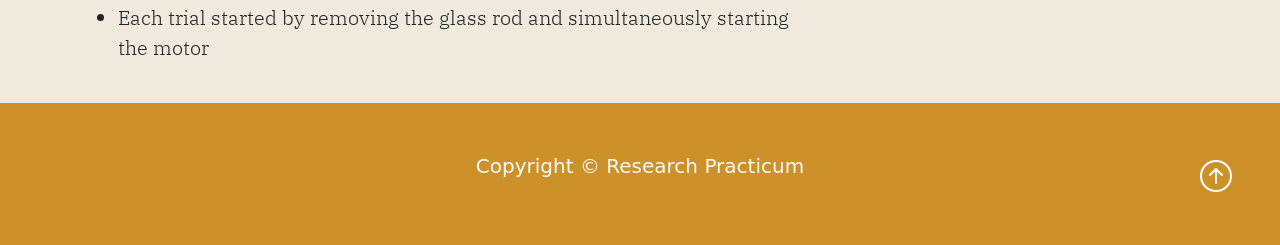
==== commit fa06aaeb: "final udpate" ====
--- a/index.html
+++ b/index.html
@@ -63,7 +63,7 @@
                         <div class="container slideFromRight">
                             <h1 class="display-5">The Effect of Different Types of Oscillation on the Sedimentation Rate
                                 of Fine Sand in Water</h1>
-                            <h2>Brenden D'Souza</h2>
+                            <h2 class="other-text">Brenden D'Souza</h2>
                         </div>
                     </div>
                 </div>
@@ -76,8 +76,8 @@
                 <div class="row">
                     <div class="col-sm-8 p-3">
                         <div class="slideFromLeft">
-                            <h1 class="overview-left-padding">Background</h1>
-                            <p class="lead overview-font overview-left-padding">
+                            <h1 class="overview-left-padding subtitle-text">Background</h1>
+                            <p class="lead overview-font overview-left-padding general-text">
                                 Sediment transport is an interesting area of science that occurs in oceans, seas,
                                 rivers,
                                 and coastal environments. Understanding how sediments move under different conditions is
@@ -113,8 +113,8 @@
                     </div>
                     <div class="col-sm-8 p-3">
                         <div class="slideFromRight">
-                            <h1 class="overview-left-padding">Rationale</h1>
-                            <p class="lead overview-font overview-left-padding">
+                            <h1 class="overview-left-padding subtitle-text">Rationale</h1>
+                            <p class="lead overview-font overview-left-padding general-text">
                                 While previous studies have examined how individual sediment particles move under
                                 various forces, little experimental research directly compares how different oscillation
                                 types alter settling behavoir. Understanding whether orbital and linear motions produce
@@ -130,9 +130,9 @@
                 <div class="row">
                     <div class="col-sm-8 p-3">
                         <div class="slideFromLeft">
-                            <h1 class="overview-left-padding">Overview</h1>
+                            <h1 class="overview-left-padding subtitle-text">Overview</h1>
                             <p class="lead overview-font overview-left-padding">
-                                <ul>
+                                <ul class="general-text">
                                     <li>Independent variable: type of oscillation</li>
                                     <li>Dependent variable: sedimentation time (seconds)</li>
                                     <li>Materials: beaker, glass rod, water, SiO<sub>2</sub> (lab-grade fine grained silica sand), custom lab-shakers, circuit (motor, breadboard, battery pack)</li>
--- a/styles.css
+++ b/styles.css
@@ -1,3 +1,8 @@
+/* ----------------- Imports ----------------- */
+
+@import url('https://fonts.googleapis.com/css2?family=Abril+Fatface&family=IBM+Plex+Serif:ital,wght@0,100;0,200;0,300;0,400;0,500;0,600;0,700;1,100;1,200;1,300;1,400;1,500;1,600;1,700&family=Merriweather:ital,opsz,wght@0,18..144,300..900;1,18..144,300..900&family=Work+Sans:wght@394&display=swap');
+
+
 /* ----------------- Class CSS ----------------- */
 :root {
     --main-theme-color: #CC9129;
@@ -6,41 +11,61 @@
     --table-theme-color: #d6b478;
     overflow-x: hidden;
 }
-.about{
-    width:400px;
+
+.about {
+    width: 400px;
     margin: auto;
 }
 
-.about-team{
-    color:rgb(82, 81, 81)
-}
-
-.authors{
+.about-team {
+    color: rgb(82, 81, 81)
+}
+
+.authors {
     background-color: var(--background-theme-color);
 }
 
-.body{
+.body {
     background-color: #FFFFFF;
 }
 
-.chartjs-sample{
+.general-text {
+    font-family: 'IBM Plex Serif', serif;
+    font-size: 20px;
+    font-weight: 300;
+}
+
+.subtitle-text {
+    font-family: 'Abril Fatface', serif;
+    font-weight: 200;
+}
+
+.other-text {
+    font-family: 'Merriweather', serif;
+    font-weight: 800;
+}
+
+.chartjs-sample {
     background-color: #8fa3ab;
 }
 
-.footer{                
+.footer {
     background-color: var(--main-theme-color);
 }
 
-.icon-white{            /* Arrow icon at bottom of page */
+.icon-white {
+    /* Arrow icon at bottom of page */
     color: #FFFFFF;
 }
 
-.nav-background-color{   /* navbar background color */
+.nav-background-color {
+    /* navbar background color */
     background-color: var(--main-theme-color);
 }
 
-.nav-menu-item{               /* navbar link text properties */
-    font-size:25px;
+.nav-menu-item {
+    /* navbar link text properties */
+    font-size: 25px;
     margin-left: 10px;
     margin-right: 10px;
 }
@@ -48,45 +73,47 @@
 .nav-link {
     color: white;
 }
+
 .nav-link:hover {
     color: var(--secondary-theme-color);
 }
 
-.opacity-90{
+.opacity-90 {
     opacity: 0.9;
 }
 
-.overview{
+.overview {
     background-color: var(--background-theme-color);
 }
 
-.overview-left-padding{
+.overview-left-padding {
     padding-left: 20px;
 }
 
-.overview-right-padding{  
+.overview-right-padding {
     padding-right: 20px;
 }
 
-.procedure{
+.procedure {
     background-color: var(--background-theme-color);
     padding: 1px;
 }
 
-.showcase{
-    background-color: var(--main-theme-color); /*#0096c7*/
+.showcase {
+    background-color: var(--main-theme-color);
+    /*#0096c7*/
 }
 
 /* ----------------- ID CSS ----------------- */
 
 /* -----------------Underline Animation CSS -----------------*/
-#chart-wrapper{
+#chart-wrapper {
     margin: auto;
-    padding: 10px; 
+    padding: 10px;
     min-height: 400px;
     background-color: whitesmoke !important;
     justify-content: center;
-    align-items: center;  
+    align-items: center;
 }
 
 
@@ -95,8 +122,8 @@
     display: inline-block;
     position: relative;
     /*color: #0087ca;*/
-  }
-  
+}
+
 .hover-underline-animation::after {
     content: '';
     position: absolute;
@@ -109,7 +136,7 @@
     /*transform-origin: bottom right;*/
     transition: transform 0.35s ease-out, background-color 0.35s ease-out 0.1s;
 }
-  
+
 .hover-underline-animation:hover::after {
     transform: scaleX(1);
     background-color: var(--secondary-theme-color);
@@ -158,14 +185,21 @@
 
 table.procedure th[scope="col"] {
     background-color: var(--secondary-theme-color);
+    font-family: 'Merriweather', serif;
 }
 
 table.procedure th[scope="row"] {
     background-color: #cea051;
+    font-family: 'Merriweather', serif;
 }
 
 table.procedure td {
     background-color: var(--table-theme-color);
+    font-family: 'IBM Plex Serif', serif;
+}
+
+table.procedure tr:hover {
+    filter: brightness(85%);
 }
 
 @keyframes slideFromLeft {
@@ -173,6 +207,7 @@
         transform: translateX(-100%);
         opacity: 0;
     }
+
     to {
         transform: translateX(0%);
         opacity: 1;
@@ -184,6 +219,7 @@
         transform: translateX(100%);
         opacity: 0;
     }
+
     to {
         transform: translateX(0%);
         opacity: 1;
@@ -194,7 +230,8 @@
     from {
         opacity: 0;
     }
+
     to {
         opacity: 1;
     }
-}
+}
